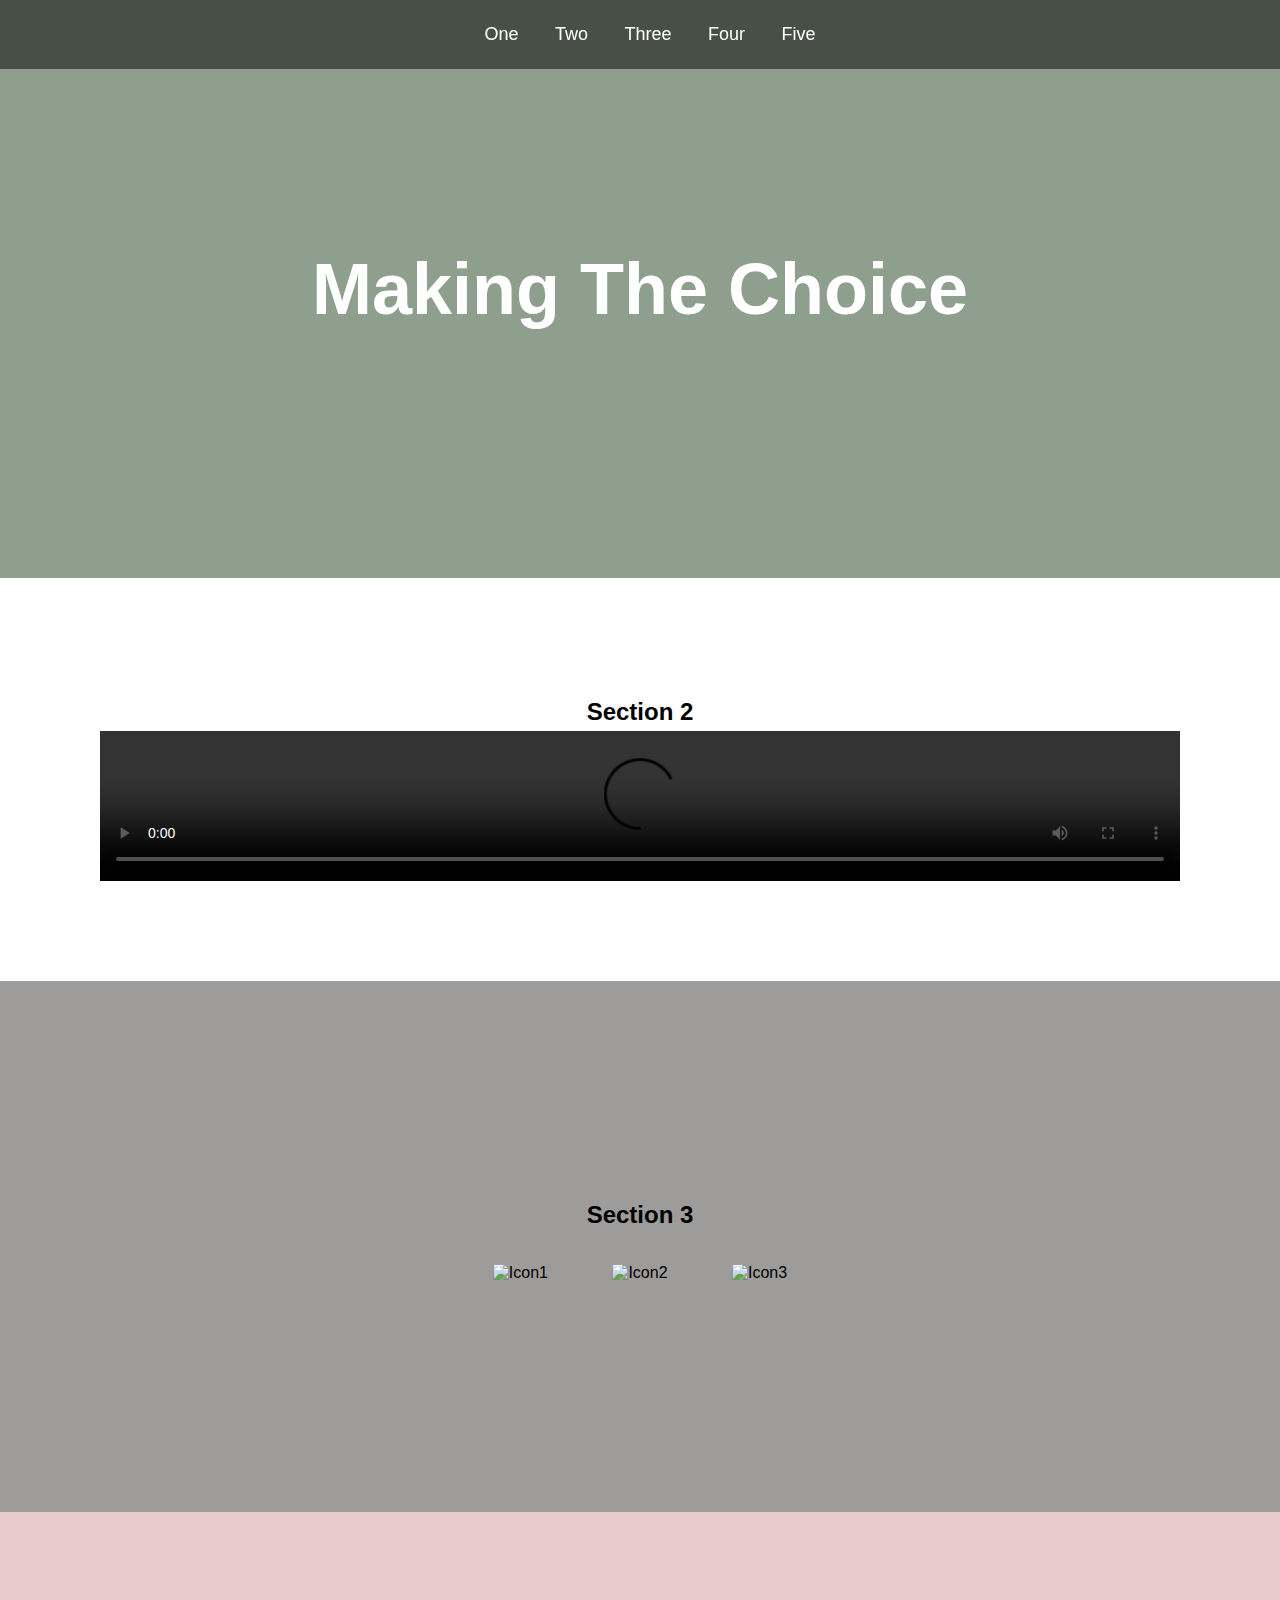
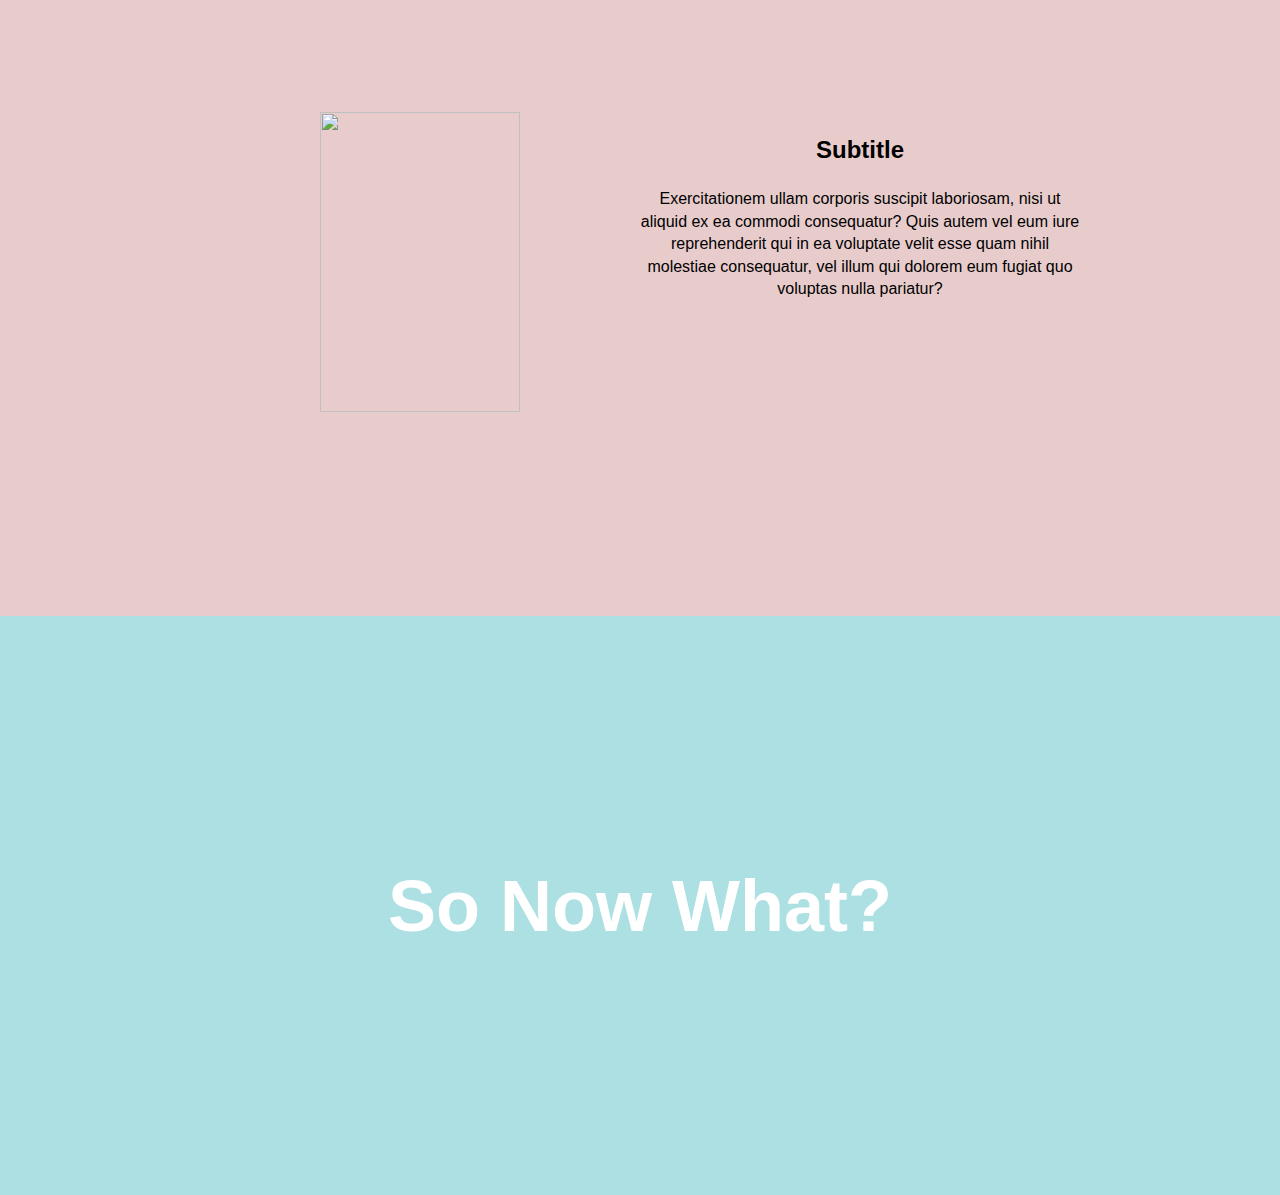
==== index.html @ 383702ad "Added files via upload" ====
<!DOCTYPE HTML>
<html lang="en">
<head>
	<meta charset="UTF-8">
	<title>Title</title>
		
	<link href="style.css" rel="stylesheet" type="text/css">	
	<script src="scripts/jquery-2.2.2.min.js" type="text/javascript"></script>	
	<script src="scripts/volume-script.js" type="text/javascript"></script>

</head>
<body>

 






	<nav>
		<ul>
			<li><a href="#section-1">One</a></li>
			<li><a href="#section-2">Two</a></li>
            <li class="dropdown">
    <a href="#section-3" class="dropbtn">Three</a>
    <div class="dropdown-content">
      <a href="#">Link 1</a>
      <a href="#">Link 2</a>
      <a href="#">Link 3</a>
    </div>
  </li>
            <li><a href="#section-4">Four </a></li>
            <li><a href="#section-5">Five</a></li>
		</ul>
	</nav>


  <section id="section-1">


		
       
        <h1> Making The Choice </h1>
		      
    
</section>
    
	<section id="section-2">
		<h2>Section 2</h2>
		
		<video controls> 
                    <source src="video/placeholder_video.mp4" type="video/mp4">
                    Your browser does not support the video tag.
                      </video>
	</section>

	<section id="section-3">
		<h2>Section 3</h2>
				
<img id="icons" src="icon1.jpg" alt="Icon1">
	
<img id="icons" src="icon2.jpg" alt="Icon2">
	
<img id="icons" src="icon3.jpg" alt="Icon3">
	</section>

<section id="section-4">
		
		
<img id="product" src="product.jpg">


<section id="prodtext">

<h3> Subtitle </h3>
		<p> Exercitationem ullam corporis suscipit laboriosam, nisi ut aliquid ex ea commodi consequatur? Quis autem vel eum iure reprehenderit qui in ea voluptate velit esse quam nihil molestiae consequatur, vel illum qui dolorem eum fugiat quo voluptas nulla pariatur?</p>
	</section>

    </section>

<section id="section-5">
		<h1>So Now What?</h1>
		
		
	</section>


</body>
</html>
---- style.css ----
body{
	background-color: #ffffff;
    font-family: Helvetica, Arial, sans-serif;
    margin: auto;
}

nav{
    background-color:rgba(0,0,0,0.5);
    width:100%;
    position: fixed;
    right:0;
    top:0;
    padding:10px;
    text-align: center;
}

nav ul{
    list-style-type: none;
    margin:0;
    
    
}

nav ul li{

display: inline;

}

nav ul li a:link, nav ul li a:visited{
    color:#FFFFFF;
}

a {
    display: inline;
    padding-left: 50px;
    padding-right: 50px;
    padding-top: 10px;
    padding-bottom: 10px;
    font-size: 18px;
}


li a:hover {
    background-color: #939393;
}


li a, .dropbtn {
    display: inline-block;
    color: white;
    text-align: center;
    padding: 14px 16px;
    text-decoration: none;
}

li a:hover, .dropdown:hover .dropbtn {
    background-color: #eeeeee;
}

li.dropdown {
    display: inline-block;
}

.dropdown-content {
    display: none;
    position: absolute;
    background-color: #f9f9f9;
    min-width: 160px;
    box-shadow: 0px 8px 16px 0px rgba(0,0,0,0.2);
}

.dropdown-content a {
    color: black;
    padding: 12px 16px;
    text-decoration: none;
    display: block;
    text-align: left;
}

.dropdown-content a:hover {background-color: #f1f1f1}

.dropdown:hover .dropdown-content {
    display: block;
}


h1{
    
    font-size: 72px;
    color: #ffffff;
}


h2{
    margin-bottom:5px;
}

h3{ font-size: 24px;
}


section{
    
}


#section-1{
padding: 200px;
    background-color:#8f9f8d;
text-align: center;


}

#section-2{
    
    background-color:#ffffff;
    text-align: center;
padding: 100px;

}


#section-3{
padding: 200px;
    background-color: #9d9c9b;
text-align: center;

}

#section-4{
padding: 200px;
    background-color: #e8cccc;
text-align: center;

}

#section-5{
padding: 200px;
    background-color: #ace0e2;
text-align: center;

}

#icons{ 
padding: 30px;
width:200px;
height:200px;
}

#product{
width: 200px;
height: 300px;
}

#prodtext{
width: 50%;
float: right;
}


video{
	
    display: block;
    margin: 0 auto;
width: 100%;
}

p{
    line-height:1.4em;
    width:100%;

}
a:link, a:visited{
    color:#0192D3;
    text-decoration: none;
}

a:hover{
    text-decoration: underline;
}
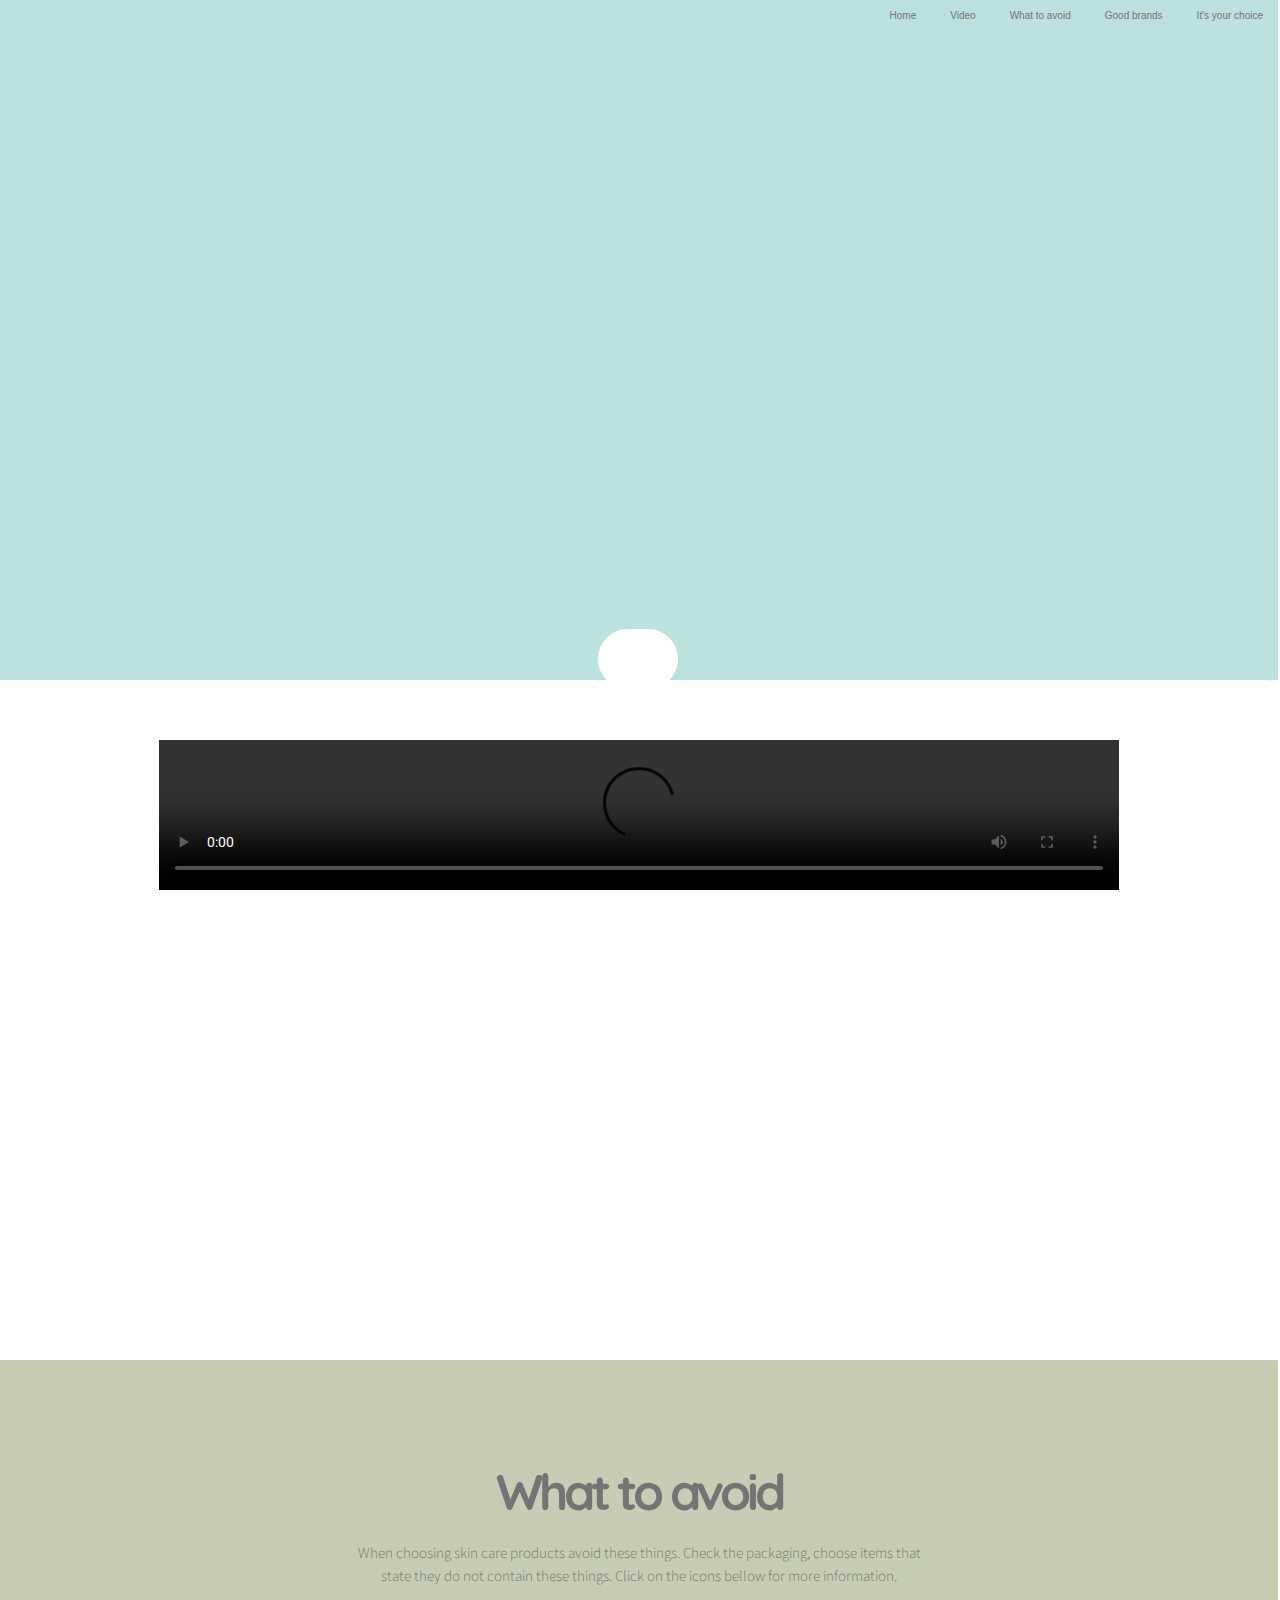
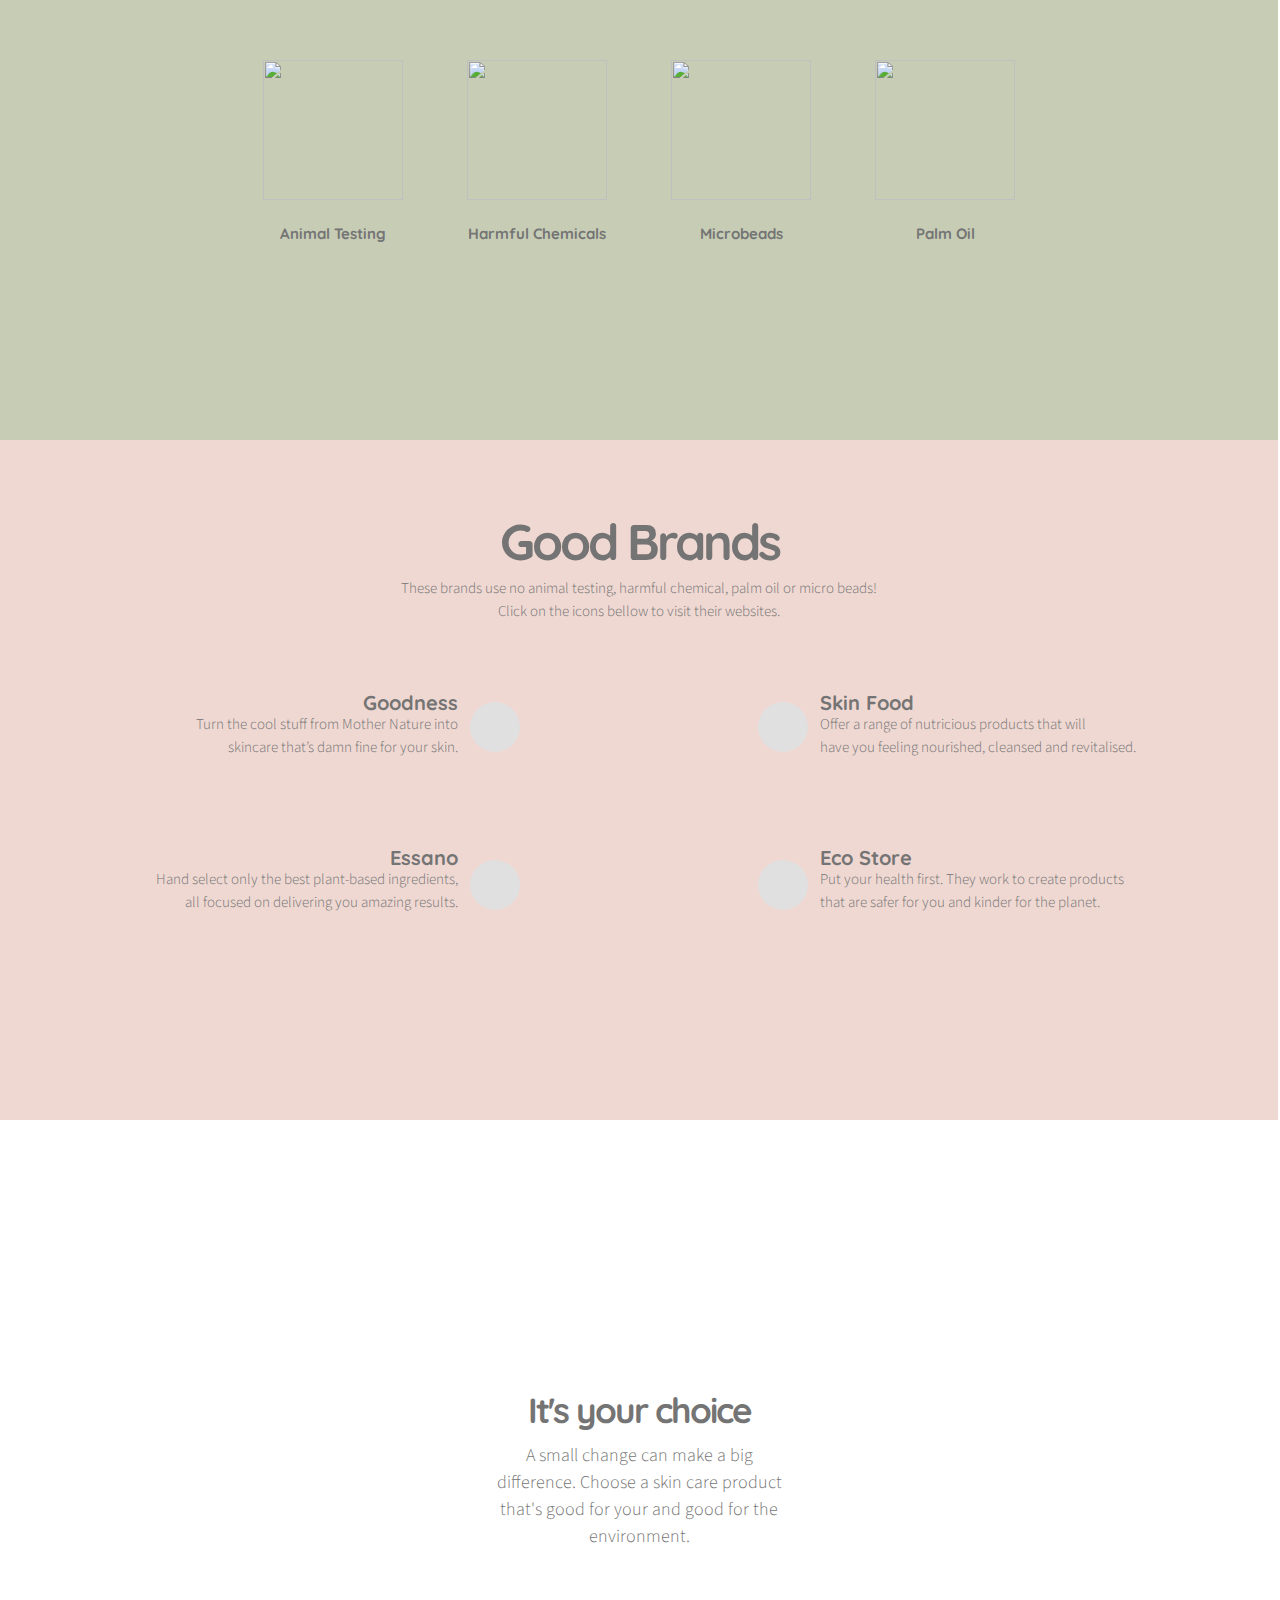
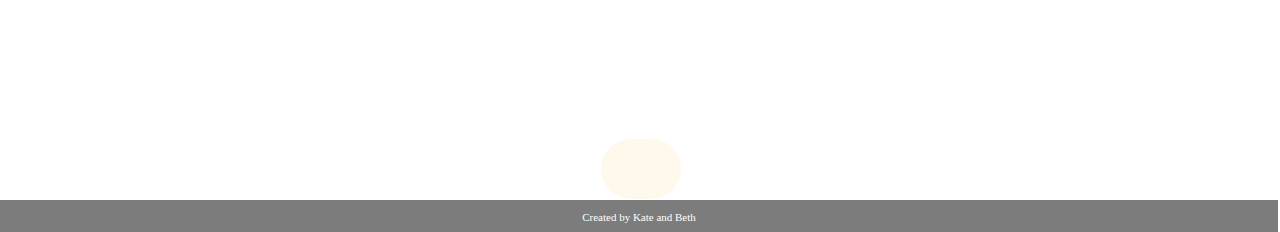
==== commit d737e852: "Rename Index.html to index.html" ====
--- a/index.html
+++ b/index.html
@@ -2,89 +2,149 @@
 <html lang="en">
 <head>
 	<meta charset="UTF-8">
-	<title>Title</title>
-		
-	<link href="style.css" rel="stylesheet" type="text/css">	
-	<script src="scripts/jquery-2.2.2.min.js" type="text/javascript"></script>	
-	<script src="scripts/volume-script.js" type="text/javascript"></script>
+	<title>How do you choose?</title>
+    <link rel="icon" href="Images/goodness.png" type="image/gif" sizes="16x16">
+	<script src="https://ajax.googleapis.com/ajax/libs/jquery/1.12.2/jquery.min.js"></script>
+<script>
+$(document).ready(function(){
+  // Add smooth scrolling to all links
+  $("a").on('click', function(event) {
 
+    // Make sure this.hash has a value before overriding default behavior
+    if (this.hash !== "") {
+      // Prevent default anchor click behavior
+      event.preventDefault();
+
+      // Store hash
+      var hash = this.hash;
+
+      // Using jQuery's animate() method to add smooth page scroll
+      // The optional number (800) specifies the number of milliseconds it takes to scroll to the specified area
+      $('html, body').animate({
+        scrollTop: $(hash).offset().top
+      }, 400, function(){
+   
+        // Add hash (#) to URL when done scrolling (default click behavior)
+        window.location.hash = hash;
+      });
+    } // End if
+  });
+});
+</script> 	
+	<link href="Style.css" rel="stylesheet" type="text/css">
+  <link href='https://fonts.googleapis.com/css?family=Source+Sans+Pro:400,300|Quicksand:400,700|Roboto:300' rel='stylesheet' type='text/css'>   
 </head>
-<body>
-
- 
-
-
-
-
-
-
-	<nav>
-		<ul>
-			<li><a href="#section-1">One</a></li>
-			<li><a href="#section-2">Two</a></li>
-            <li class="dropdown">
-    <a href="#section-3" class="dropbtn">Three</a>
-    <div class="dropdown-content">
-      <a href="#">Link 1</a>
-      <a href="#">Link 2</a>
-      <a href="#">Link 3</a>
-    </div>
-  </li>
-            <li><a href="#section-4">Four </a></li>
-            <li><a href="#section-5">Five</a></li>
-		</ul>
-	</nav>
-
-
-  <section id="section-1">
-
-
-		
-       
-        <h1> Making The Choice </h1>
-		      
-    
-</section>
-    
-	<section id="section-2">
-		<h2>Section 2</h2>
-		
-		<video controls> 
-                    <source src="video/placeholder_video.mp4" type="video/mp4">
-                    Your browser does not support the video tag.
-                      </video>
-	</section>
-
-	<section id="section-3">
-		<h2>Section 3</h2>
-				
-<img id="icons" src="icon1.jpg" alt="Icon1">
-	
-<img id="icons" src="icon2.jpg" alt="Icon2">
-	
-<img id="icons" src="icon3.jpg" alt="Icon3">
-	</section>
-
-<section id="section-4">
-		
-		
-<img id="product" src="product.jpg">
-
-
-<section id="prodtext">
-
-<h3> Subtitle </h3>
-		<p> Exercitationem ullam corporis suscipit laboriosam, nisi ut aliquid ex ea commodi consequatur? Quis autem vel eum iure reprehenderit qui in ea voluptate velit esse quam nihil molestiae consequatur, vel illum qui dolorem eum fugiat quo voluptas nulla pariatur?</p>
-	</section>
-
+<body id="mainbody">
+    <section id="blue2"> <div id="blue">
+        <ul>
+                <li><button class="dropbtn2"><a id="menu2" href="#header" title="link to top">Home</a></button></li>
+                 <li><button class="dropbtn2"><a id="menu2" href="#b" title="link to section b">Video</a></button></li>
+                <li class="dropdown2"><button class="dropbtn2"><a id="menu2" href="#c" title="link to section c">What to avoid</a>  </button>  
+                <div class="dropdown-content">
+                    <a id="menuitem2" href="Pages/Animal%20Testing.html">Animal Testing</a>
+                      <a id="menuitem2" href="Pages/Harmful%20Chemicals.html">Harmful Chemicals</a>
+                      <a id="menuitem2" href="Pages/Microbeads.html">Microbeads</a>
+                     <a id="menuitem2" href="Pages/Palm%20oil.html">Palm Oil</a>
+                    </div></li>
+                <li class="dropdown2"><button class="dropbtn2"><a id="menu2" href="#d" title="link to section d">Good brands</a></button>  
+                    <div class="dropdown-content">
+                     <a id="menuitem2" href="http://www.goodnessproducts.com/" target="_blank">Goodness</a>
+                        <a id="menuitem2" href="http://www.skinfood.co.nz/" target="_blank">Skin Food</a>
+                        <a id="menuitem2" href="http://essano.co.nz" target="_blank">Essano</a>
+                        <a id="menuitem2" href="http://www.ecostore.co.nz/" target="_blank">Eco Store</a>
+                        </div></li>
+                 <li><button  class="dropbtn2"><a id="menu2" href="#e" title="link to section e">It's your choice</a></button>
+                 </li>
+             </ul>        </div> </section>
+    <section id="header">
+    <header>   
+        <ul>
+                <li><button class="dropbtn"><a id="menu" href="#header" title="link to top">Home</a></button></li>
+                 <li><button class="dropbtn"><a id="menu" href="#b" title="link to section b">Video</a></button></li>
+                <li class="dropdown"><button class="dropbtn"><a id="menu" href="#c" title="link to section c">What to avoid</a>  </button>  
+                 <div class="dropdown-content">
+                    <a id="menuitem" href="Pages/Animal%20Testing.html">Animal Testing</a>
+                      <a id="menuitem" href="Pages/Harmful%20Chemicals.html">Harmful Chemicals</a>
+                      <a id="menuitem" href="Pages/Microbeads.html">Microbeads</a>
+                     <a id="menuitem" href="Pages/Palm%20oil.html">Palm Oil</a>
+                    </div>
+                </li>
+                <li class="dropdown"><button class="dropbtn"><a id="menu" href="#d" title="link to section d">Good Brands</a></button>  
+                 <div class="dropdown-content">
+                     <a id="menuitem" href="http://www.goodnessproducts.com/" target="_blank">Goodness</a>
+                        <a id="menuitem" href="http://www.skinfood.co.nz/" target="_blank">Skin Food</a>
+                        <a id="menuitem" href="http://essano.co.nz" target="_blank">Essano</a>
+                        <a id="menuitem" href="http://www.ecostore.co.nz/" target="_blank">Eco Store</a>
+                        </div>
+                        </li>
+                 <li><button  class="dropbtn"><a id="menu" href="#e" title="link to section e">It's your choice</a></button>
+                 
+                 </li>
+             </ul>        
+    </header>
+        </section>
+     <section id="a">
+     <button class="adownbutton"><a id="adown" href="#b"> </a></button>    
     </section>
-
-<section id="section-5">
-		<h1>So Now What?</h1>
-		
-		
-	</section>
-
-
+    <section id="b">
+        <video src="Video/Final%20Export.mp4" controls = "true"></video>
+   <button class="bdownbutton"><a id="bdown" href="#c"> </a></button>
+    </section>
+    <section id="c">
+        <div id="divc">
+        <h2 id="thingstoavoid2">What to avoid</h2>
+        <p id="cp"> When choosing skin care products avoid these things. Check the packaging, choose items that <br>state they do not contain these things. Click on the icons bellow for more information.</p>
+        <div id="icons">
+            <a id="aimage" href="Pages/Animal%20Testing.html"><image src="Icons/animal.png" height="370" id="imagean"></image></a>
+        <a id="aimage" href="Pages/Harmful%20Chemicals.html"><image src="Icons/harmful.png" height="370" id="imageh"></image></a>
+        <a id="aimage" href="Pages/Microbeads.html"><image src="Icons/micro.png" height="370" id="imagem"></image></a>
+        <a id="aimage" href="Pages/Palm%20oil.html"><image src="Icons/palm.png" height="370" id="imagep"></image></a>
+        <div id="badstuff">
+        <h2 id="animal">Animal Testing</h2>
+        <h2 id="harmful">Harmful Chemicals</h2>
+        <h2 id="micro">Microbeads</h2>
+        <h2 id="palm">Palm Oil</h2>
+        </div>
+            </div>
+            </div>
+        <button class="cdownbutton"><a id="cdown" href="#d"> </a></button>
+    </section>
+    <section id="d">
+        <div id="divd2"><div id="divd"> 
+            <h3>Good Brands</h3>
+            <p id="pd"> These brands use no animal testing, harmful chemical, palm oil or micro beads!<br>Click on the icons bellow to visit their websites.</p>
+        </div>
+        
+        <button class="goodness" id="brand1"><a id="brandlink" href="http://www.goodnessproducts.com/" target="_blank"></a></button>
+        <h2 class="h2d" id="h2good">Goodness</h2>
+        <p class="pd" id="pgood">Turn the cool stuff from Mother Nature into<br>skincare that’s damn fine for your skin.</p>
+        
+        <button class="skin" id="brand2"><a id="brandlink" href="http://www.skinfood.co.nz/" target="_blank"></a></button>
+        <h2 class="h2d" id="h2skin">Skin Food</h2>
+        <p class="pd" id="pskin">Offer a range of nutricious products that will<br>have you feeling nourished, cleansed and revitalised.</p>
+        
+        <button class="es" id="brand3"><a id="brandlink" href="http://essano.co.nz" target="_blank"></a></button>
+        <h2 class="h2d" id="h2org">Essano</h2>
+        <p class="pd" id="porg">Hand select only the best plant-based ingredients,<br>all focused on delivering you amazing results.</p>
+        
+        <button class="eco" id="brand4"><a id="brandlink" href="http://www.ecostore.co.nz/" target="_blank"></a></button>
+        <h2 class="h2d" id="h2eco">Eco Store</h2>
+        <p class="pd" id="peco"> Put your health first. They work to create products<br>that are safer for you and kinder for the planet.</p>
+        </div>
+        
+        <button class="ddownbutton"><a id="ddown" href="#e"> </a></button>
+    </section>
+    <section id="e">
+        <div id="dive">
+    <h4>It's your choice</h4>
+    <P id="pe">A small change can make a big difference. Choose a skin care product that's good for your and good for the environment.</P>
+            </div>
+         <button class="upbutton">
+             <a id="up" href="#header"> </a>
+         </button>
+    </section>
+    <footer>
+        <p id="footer">Created by Kate and Beth</p>
+    </footer>
 </body>
-</html>+</html>
--- a/Style.css
+++ b/Style.css
@@ -0,0 +1,1136 @@
+#mainbody{
+    Width: 1278px;
+    Height: 3400px;
+    overflow-x: hidden;
+	font-family: 'Quicksand', sans-serif;
+    background-color: white;
+    margin:0;
+    padding 0;
+    font-weight: normal;
+    z-index: 0;
+    color: #747474;
+}
+
+body{
+    Width: 1278px;
+    overflow-x: hidden;
+	font-family: 'Quicksand', sans-serif;
+    background-color: white;
+    margin:0;
+    padding 0;
+    font-weight: normal;
+    z-index: 0;
+    color: #747474;
+}
+
+p {
+    font-family: 'Source sans pro', sans-serif;
+    font-weight: 300;
+    font-size: 15px;
+    margin: 0 auto;
+    padding: 15px 0 0 0px;
+    line-height: 1.5;
+    
+}
+
+#back {
+    margin: 0;
+    color:#747474;
+}
+
+.adownbutton {
+    position:relative;
+    top: 597px;
+    right: 1px;
+    background-image: url(Images/down.png);
+    background-size: 60px;
+    background-repeat: no-repeat;
+    background-position: center;
+    padding: 0px;
+    border: none;
+    Width: 80px;
+    Height:60px;
+    margin: 0 auto 0 auto;
+    background-color: white;
+    border-radius: 50px;
+}
+
+.adownbutton:hover {
+    background-color: white;
+    background-image: url(Images/downhover.png);
+    background-size: 60px;
+    background-repeat: no-repeat;
+    padding: 0px;
+    Width: 80px;
+    Height: 60px;
+    margin: 0 auto 0 auto;
+}
+
+#adown {
+    Width: 80px;
+    Height: 60px;
+    position: relative;
+    right: 10px;
+    bottom: 10px;
+    
+}
+
+
+
+header{
+    position: fixed;
+    z-index: 1;
+    background-color: #7c7c7c;
+    margin: 0;
+    Width: 1278px;
+    Height 40px;
+    padding: 0;
+    text-align: right;
+}
+
+#blue2 {
+    padding: 0;
+    margin: 0;
+}
+
+#blue {
+    color: #747474;
+    float: right;
+    text-align: right;
+    position: relative;
+    background-color: #bce2dd;
+    padding: 0;
+    margin: 0;
+    Width: 100%;
+    Height: 32px;
+    z-index: 2;
+}
+
+#white {
+    color: #747474;
+    float: right;
+    text-align: right;
+    position: relative;
+    background-color: white;
+    padding: 0;
+    margin: 0;
+    Width: 100%;
+    Height: 32px;
+    z-index: 2;
+}
+#menu {
+    display: block;
+    color: #747474;
+    text-align: center;
+    padding: 10px 10px;
+    font-size: 10px;
+    margin: 0;
+    text-decoration: none;   
+}
+
+#menu:hover {
+    color: #747474;
+}
+
+ul {
+    list-style-type: none;
+    margin: 0;
+    padding  0 0 0 0;   
+}
+
+li{
+    display: inline-block;
+    margin: 0 0;
+}
+
+a {
+    display: block;
+    color: white;
+    text-align: center;
+    padding: 7px 10px;
+    font-size: 10px;
+    margin: 0;
+    text-decoration: none;   
+}
+
+a:hover {
+    color: #747474;
+}
+
+#menu {
+    display: block;
+    color: white;
+    text-align: center;
+    padding: 10px 10px;
+    font-size: 10px;
+    margin: 0;
+    text-decoration: none;   
+}
+
+#menu:hover {
+    color: #747474;
+}
+
+nav ul li a:link, nav ul li a:visited{
+                    color:#beb6ff;
+                    }
+
+#menu2 {
+    display: block;
+    color: #747474;
+    text-align: center;
+    padding: 10px 10px;
+    font-size: 10px;
+    margin: 0;
+    text-decoration: none;   
+}
+
+#menu2:hover {
+    color: #747474;
+}
+
+.dropbtn {
+    background-color: #7c7c7c;
+    color: white;
+    padding: 0px 5px;
+    font-size: 20px;
+    border: none;
+    cursor: pointer;
+}
+
+.dropdown {
+    position: relative;
+    display: inline-block;
+}
+
+.dropdown-content {
+    display: none;
+    position: absolute;
+    background-color: white;
+    width: 100%;
+    box-shadow: 0px 8px 16px 0px rgba(0,0,0,0.2);
+}
+
+.dropdown-content a {
+    color: #747474;
+    border-bottom: #bcb9b9;
+    padding: 12px 16px;
+    text-decoration: none;
+    display: block;
+}
+
+.dropdown-content a:hover{
+    background-color: #f1f1f1
+}
+
+.dropdown:hover .dropdown-content {
+    display: block;
+}
+
+.dropdown:hover .dropbtn {
+    background-color: #f1f1f1;
+}
+.dropbtn:hover {
+    background-color: #f1f1f1;
+    
+}
+
+.dropbtn2 {
+    background-color: #bce2dd;
+    color: #7c7c7c;
+    padding: 0px 5px;
+    font-size: 20px;
+    border: none;
+    cursor: pointer;
+}
+
+.dropbtn3 {
+    background-color: white;
+    color: #747474;
+    padding: 0px 5px;
+    font-size: 20px;
+    border: none;
+    cursor: pointer;
+}
+
+.dropbtn3a {
+    background-color: white;
+    color: #747474;
+    padding: 0px 5px;
+    font-size: 20px;
+    border: none;
+    cursor: pointer;
+}
+
+.dropdown2 {
+    color: #7c7c7c;
+    position: relative;
+    display: inline-block;
+}
+
+.dropdown-content2 {
+    display: none;
+    position: absolute;
+    background-color: white;
+    width: 100%;
+    box-shadow: 0px 8px 16px 0px rgba(0,0,0,0.2);
+}
+
+.dropdown-content2 a {
+    color: #747474;
+    border-bottom: #bcb9b9;
+    padding: 12px 16px;
+    text-decoration: none;
+    display: block;
+}
+
+.dropdown-content2 a:hover {background-color: #f1f1f1}
+
+.dropdown2:hover .dropdown-content {
+    display: block;
+}
+
+.dropdown2:hover .dropbtn2 {
+    background-color: #f1f1f1;
+}
+.dropbtn2:hover {
+    background-color: #f1f1f1;
+    
+}
+
+.dropbtn3:hover {
+    background-color: #f1f1f1;
+    box-shadow: 0px 8px 16px 0px rgba(0,0,0,0.2);
+    
+}
+
+.dropdown2:hover .dropbtn3 {
+    background-color: #f1f1f1;
+    box-shadow: 0px 8px 16px 0px rgba(0,0,0,0.2);
+}
+
+.dropbtn3a:hover {
+    background-color: #f1f1f1;
+   
+}
+
+
+#a{
+    background-color: #bce2dd;
+    margin: 0;
+    Width: 100%;
+    height: 680px;
+    padding: 0 0;
+    text-align: center;
+    background-image: url(Images/top3.jpg);
+    background-size: 1278px 680px ;
+   
+}
+
+h1{ padding: 280px 0;
+    margin: 0 auto 0 auto;
+    font-size: 50px;  
+}
+
+#b{
+    position: relative;
+    background-color: white;
+    margin: 0;
+    Width: 100%;
+    height: 680px;
+    padding: 0 0;
+    text-align: center;
+}
+
+video{
+    width: 960px;
+    margin: 0 auto 0 auto;
+    padding: 60px;
+}
+
+.bdownbutton {
+    position:absolute;
+    right: 591px;
+    bottom: 5px;
+    background-image: url(Images/down.png);
+    background-size: 60px;
+    background-repeat: no-repeat;
+    background-position: center;
+    padding: 0px;
+    border: none;
+    Width: 80px;
+    Height:60px;
+    margin: 0 auto 0 auto;
+    background-color: white;
+    border-radius: 50px;
+}
+
+.bdownbutton:hover {
+    background-color: white;
+    background-image: url(Images/downhover.png);
+    background-size: 60px;
+    background-repeat: no-repeat;
+    padding: 0px;
+    Width: 80px;
+    Height: 60px;
+    margin: 0 auto 0 auto;
+}
+
+#bdown {
+    Width: 80px;
+    Height: 60px;
+}
+
+#c{
+background-color: #c7cdb5;
+    margin: 0;
+    Width: 100%;
+    Height: 680px;
+    padding: 0 0;
+    text-align: center;
+}
+
+.cdownbutton {
+    position:relative;
+    bottom: 22px;
+    left: 5px;
+    background-image: url(Images/down.png);
+    background-size: 60px;
+    background-repeat: no-repeat;
+    background-position: center;
+    padding: 0px;
+    border: none;
+    Width: 80px;
+    Height:60px;
+    margin: 0 auto 0 auto;
+    background-color: #c7cdb5;
+    border-radius: 50px;
+}
+
+.cdownbutton:hover {
+    background-color: #c7cdb5;
+    background-image: url(Images/downhover.png);
+    background-size: 60px;
+    background-repeat: no-repeat;
+    padding: 0px;
+    Width: 80px;
+    Height: 60px;
+    margin: 0 auto 0 auto;
+}
+
+#cdown {
+    Width: 80px;
+    Height: 60px;
+}
+
+#divc {
+    margin: 0 auto;
+    padding: 100px 0 150px 0;
+}
+#icons {
+    width: 840px;
+    margin: 60px auto 0 auto;
+    padding: 0px 0;
+}
+
+#thingstoavoid2 {
+    padding:0;
+    margin: 0 auto 20px auto;
+    font-size: 50px;
+    font-weight: 800;
+    letter-spacing: -4px;
+    
+}
+
+#cp {
+    font-size: 15px;
+    margin: 0;
+    padding: 0 0 5px 0;
+    
+}
+
+#aimage {
+    display: inline-block;
+    padding: 0;
+    margin:0;
+}
+
+#imagean {
+    width: 140px;
+    height: 140px;
+    padding: 7px 30px 0 30px; 
+}
+
+#imageh {
+    width: 140px;
+    height: 140px;
+    padding: 7px 30px 0 30px; 
+}
+
+#imagem{
+    width: 140px;
+    height: 140px;
+    padding: 7px 30px 0 30px; 
+}
+
+#imagep {
+    width: 140px;
+    height: 140px;
+    padding: 7px 30px 0 30px; 
+}
+
+h2 {
+    font-family: 'Quicksand', sans-serif;
+    font-size: 15px;
+    padding: 50px 30px;
+    display:inline-block;
+    text-align: center;
+    margin: 0;
+}
+
+#badstuff{
+    width: 840px;
+    margin: 0 auto;
+}
+
+#animal {
+    position: relative;
+    width: 200px;
+    padding: 20px 0 0 0;
+    margin 0;
+}
+
+#harmful {
+    position: relative;
+    width: 200px;
+    padding: 20px 0 0 0;
+    margin 0;
+}
+
+#micro {
+    position: relative;
+    width: 200px;
+    padding: 20px 0 0 0;
+    margin 0;
+}
+
+#palm {
+    position: relative;
+    width: 200px;
+    padding: 20px 0 0 0;
+}
+
+#d{
+    overflow: visible;
+    background-color: #efd8d2;
+    margin: 0 auto;
+    Width: 100%;
+    Height: 680px;
+    padding: 0 0;
+    text-align: center;
+    background-image: url(Images/d.png);
+    background-size: 1278px 680px;
+    position: relative;
+    
+}
+.ddownbutton {
+    position:relative;
+    top: 422px;
+    left: 0px;
+    background-image: url(Images/down.png);
+    background-size: 60px;
+    background-repeat: no-repeat;
+    background-position: center;
+    padding: 0px;
+    border: none;
+    Width: 80px;
+    Height:60px;
+    margin: 0 auto 0 auto;
+    background-color: #efd8d2;
+    border-radius: 50px;
+}
+
+.ddownbutton:hover {
+    background-color: #efd8d2;
+    background-image: url(Images/downhover.png);
+    background-size: 60px;
+    background-repeat: no-repeat;
+    padding: 0px;
+    Width: 80px;
+    Height: 60px;
+    margin: 0 auto 0 auto;
+}
+
+#ddown {
+    Width: 80px;
+    Height: 60px;
+
+}
+
+/*#click {
+    margin: 0;
+    color:black;
+}
+
+.click {
+    background-color: #efd8d2;
+    color: white;
+    padding: 0px;
+    font-size: 20px;
+    font-weight: 400;
+    border: solid;
+    border-color:black;
+    border-width: 1px;
+    cursor: pointer;
+    Width: 80px;
+    margin: 0 auto;
+    
+}
+
+.click:hover {
+    background-color: #f1f1f1;
+    margin: 0 auto;
+}
+
+.click2 {
+    background-color: #b9c39b;
+    color: white;
+    padding: 0px;
+    font-size: 20px;
+    font-weight: 400;
+    border: solid;
+    border-color:black;
+    border-width: 1px;
+    cursor: pointer;
+    Width: 80px;
+    margin: 0 auto;
+    
+}
+
+.click2:hover {
+    background-color: #f1f1f1;
+    margin: 0 auto;
+} */
+
+.goodness {
+    position: absolute;
+    background-color: #e0e0e0;
+    background-image: url(Images/goodness.png);
+    background-size: 50px;
+    color: white;
+    padding: 0px;
+    font-size: 20px;
+    font-weight: 400;
+    border: none;
+    cursor: pointer;
+    Width: 50px;
+    Height:50px;
+    margin: 0;
+    border-radius: 50px;
+    z-index: 0;      
+}
+
+.goodness:hover {
+    background-color: #bcb9b9;
+    background-image: url(Images/goodnesshover.png);
+    margin: 0;
+    
+}
+
+.skin {
+    position: absolute;
+    background-color: #e0e0e0;
+    background-image: url(Images/skin.png);
+    background-size: 50px;
+    color: white;
+    padding: 0px;
+    font-size: 20px;
+    font-weight: 400;
+    border: none;
+    border-color:black;
+    border-width: 2px;
+    cursor: pointer;
+    Width: 50px;
+    Height:50px;
+    margin: 0;
+    border-radius: 50px;
+    z-index: 0;      
+}
+
+.skin:hover {
+    background-color: #bcb9b9;
+    background-image: url(Images/skinhover.png);
+    margin: 0;
+    
+}
+
+.eco {
+    position: absolute;
+    background-color: #e0e0e0;
+    background-image: url(Images/eco.png);
+    background-size: 50px;
+    color: white;
+    padding: 0px;
+    font-size: 20px;
+    font-weight: 400;
+    border: none;
+    border-color:black;
+    border-width: 2px;
+    cursor: pointer;
+    Width: 50px;
+    Height:50px;
+    margin: 0;
+    border-radius: 50px;
+    z-index: 0;      
+}
+
+.eco:hover {
+    background-color: #bcb9b9;
+    background-image: url(Images/ecohover.png);
+    margin: 0;
+    
+}
+
+.es {
+    position: absolute;
+    background-color: #e0e0e0;
+    background-image: url(Images/e.png);
+    background-size: 50px;
+    color: white;
+    padding: 0px;
+    font-size: 20px;
+    font-weight: 400;
+    border: none;
+    border-color:black;
+    border-width: 2px;
+    cursor: pointer;
+    Width: 50px;
+    Height:50px;
+    margin: 0;
+    border-radius: 50px;
+    z-index: 0;      
+}
+
+.es:hover {
+    background-color: #bcb9b9;
+    background-image: url(Images/ehover.png);
+    margin: 0;
+    
+}
+
+#brandlink {
+    Width: 55px;
+    Height:55px;
+}
+
+#brand1 { position: absolute;
+    top: 262px;
+    left: 470px;
+    text-align: right;
+    Width: 50px;
+    Height:50px;
+  
+    
+}
+
+#h2good {
+    text-align: right;
+    top: 250px;
+    right: 820px;
+    position: absolute;
+    font-size: 20px;
+    
+}
+
+#pgood {
+    text-align: right;
+    position: absolute;
+    top: 274px;
+    right: 820px;
+    font-size: 15px;
+}
+
+#brand2 {
+    top: 262px;
+    right: 470px;
+    
+}
+
+#h2skin {
+    text-align: left;
+    top: 250px;
+    left: 820px;
+    position: absolute;
+    font-size: 20px;
+    
+    
+}
+
+#pskin {
+    text-align: left;
+    position: absolute;
+    top: 274px;
+    left: 820px;
+    font-size: 15px;
+    font-family: 'Source sans pro', sans-serif;
+}
+
+
+#brand3 {
+    top: 420px;
+    left: 470px;
+    Width: 50px;
+    Height:50px;
+}
+
+#h2org {
+    text-align: right;
+    top: 405px;
+    right: 820px;
+    position: absolute;
+    font-size: 20px;
+    
+}
+
+#porg {
+    text-align: right;
+    position: absolute;
+    top: 429px;
+    right: 820px;
+    font-size: 15px;
+    font-family: 'Source sans pro', sans-serif;
+
+}
+
+
+#brand4 {
+    top: 420px;
+    right: 470px;
+    Width: 50px;
+    Height:50px;
+    
+}
+
+#h2eco {
+    text-align: left;
+    top: 405px;
+    left: 820px;
+    position: absolute;
+    font-size: 20px;
+    
+}
+
+#peco {
+    text-align: left;
+    position: absolute;
+    top: 429px;
+    left: 820px;
+    font-size: 15px;
+    font-family: 'Source sans pro', sans-serif;
+}
+
+.h2d{
+    margin: 0;
+    padding: 0;
+}
+
+.pd {
+    margin: 0;
+    padding: 0;
+    font-family: 'Source sans pro', sans-serif;
+    
+}
+
+#divd {
+    text-align: center;
+    padding: 70px 0 0 0;
+    margin: 0 auto;
+    position: relative;
+    bottom: 20px;
+}
+
+#divd2 {
+    
+}
+
+#pd {
+    position: relative;
+    top: 10px;
+    font-family: 'Source sans pro', sans-serif;
+}
+
+h3 {
+    font-family: 'Quicksand', sans-serif;
+    letter-spacing: -3px;
+    font-weight: bold;
+    font-size: 50px;
+    padding: 0px 0 0 0;
+    margin: 0;
+    position: relative;
+    top: 20px;
+}
+
+h4 {
+    font-family: 'Quicksand', sans-serif;
+    letter-spacing: -2px;
+    font-weight: bold;
+    font-size: 35px;
+    position: relative;
+    top: 20px;
+    margin: 0;
+    padding: 0 0 0px 0;
+}
+
+#e{
+    background-color: white;
+    margin: 0 auto;
+    Width: 100%;
+    Height: 680px;
+    padding: 0 0;
+    text-align: center;
+    background-image: url(Images/bottom.jpg);
+    background-size: 1278px 680px;
+    overflow: hidden;
+}
+
+#dive {
+    padding: 248px 0 246px 0;
+    position: relative;
+    margin: 0 auto;
+
+}
+
+#pe {
+    font-family: 'Source sans pro', sans-serif;
+    font-size: 18px;
+    margin: 0 auto;
+    padding: 30px;
+    width: 300px;
+}
+
+#up {
+    Width: 80px;
+    Height:60px;
+    position:relative;
+    bottom:10px;
+    right: 9px;
+    
+}
+
+.upbutton {
+    position:relative;
+    bottom: 87px;
+    left: 2px;
+    background-image: url(Images/totop.png);
+    background-size: 60px;
+    background-repeat: no-repeat;
+    background-position: center;
+    padding: 0px;
+    border: none;
+    Width: 80px;
+    Height:60px;
+    margin: 0 auto 0 auto;
+    background-color: #fff8ed;
+    border-radius: 50px;
+}
+
+.upbutton:hover {
+    background-color: #fff8ed;
+    background-image: url(Images/totophover.png);
+    background-size: 60px;
+    background-repeat: no-repeat;
+    padding: 0px;
+    Width: 80px;
+    Height: 60px;
+    margin: 0 auto 0 auto;
+}
+
+footer{ 
+    background-color: #7c7c7c;
+    text-align: center;
+    margin: 0;
+    padding: 0;
+    Width: 100%;
+    height: 32px;
+    overflow: hidden;
+}
+
+#footer {
+    font-size: 13px;
+    font-size: 11px;
+    font-family: 'BlinkMacSystemFont';
+    color: white;
+    padding: 9px;
+    margin: 0;
+}
+
+#animalpage {
+    background-color: white;
+        text-align: center;
+    Width: 100%;
+    Height: 1250px;
+    padding: 0;
+    background-image: url(Images/dove.jpg);
+    background-size:1278px 600px;
+    background-repeat: no-repeat;
+}
+
+#harmfulpage {
+    background-color: white;
+        text-align: center;
+    Width: 100%;
+    Height: 1250px;
+    padding: 0;
+    background-image: url(Images/animal.jpg);
+    background-size:1278px 600px;
+    background-repeat: no-repeat;
+}
+
+#micropage {
+    background-color: white;
+        text-align: center;
+    Width: 100%;
+    Height: 1300px;
+    padding: 0;
+    background-image: url(Images/micro.jpg);
+    background-size:1278px 600px;
+    background-repeat: no-repeat;
+}
+
+#palmpage {
+    background-color: white;
+        text-align: center;
+    Width: 100%;
+    Height: 1200px;
+    padding: 0;
+    background-image: url(Images/monkey.jpg);
+    background-size:1278px 600px;
+    background-repeat: no-repeat;
+}
+
+
+#subpageh1 {
+    font-size: 40px;
+    font-weight: bold;
+    padding: 100px 0;
+    margin: 0 auto 0 auto;
+    position: relative;
+    top: 500px;
+}
+
+#subh2 {
+    font-size: 30px;
+    font-weight: bold;
+    padding: 0px 0;
+    margin: 0 auto 0 auto;
+    position: relative;
+    top: 480px;
+}
+
+#subp2 {
+    font-size: 15px;
+    font-weight: normal;
+    padding: 0px 0;
+    margin: 0 auto 0 auto;
+    position: relative;
+    top: 490px;
+    Width: 800px;
+}
+
+#subp {
+    font-size: 15px;
+    font-weight: normal;
+    padding: 0px 0 0 0;
+    margin: 0 auto 0 auto;
+    position: relative;
+    top: 420px;
+    Width: 800px;
+}
+
+#more {
+    display: inline-block;
+    width: 800px;
+    position: relative;
+    top: 490px;
+}
+
+#moreim {
+    width: 140px;
+    height: 140px;
+    padding: 7px 0px 0 0px; 
+    display: inline-block;
+}
+
+#moreimm {
+    width: 110px;
+    height: 110px;
+    padding: 17px 10px 10 10px; 
+    display: inline-block;
+    position: relative;
+    bottom: 20px;
+}
+
+#moreicons {
+    display: inline-block;
+    margin: 0;
+    padding: 0;
+}
+
+#iconpage {
+    position: relative;
+    top:555px;
+}
+
+#sublink {
+    color: #747474;
+    display: inline;
+    padding: 0 5px;
+    font-size: 15px;
+    font-weight: bold;
+    margin: 0 auto;
+    text-align: center;
+    text-decoration: none;
+    position: relative;
+    top: 0px;
+    left: 0;
+    Right: 0;
+}
+
+#sublink:hover {
+    color:black;
+    display: inline;
+    
+}
+
+#back {
+    margin: 0;
+    color: white;
+    Height: 50px;
+    Width: 50px;
+}
+
+.backbutton {
+    position:fixed;
+    background-color: white;
+    background-image: url(Images/back%20copy.jpg);
+    background-size: 50px;
+    color: white;
+    padding: 0px;
+    font-size: 20px;
+    font-weight: 400;
+    border: none;
+    border-color:black;
+    border-width: 2px;
+    cursor: pointer;
+    Width: 50px;
+    Height:50px;
+    margin: 70px 0 0 30px;
+    border-radius: 50px;
+    z-index: 1;      
+}
+
+.backbutton:hover {
+    background-color: white;
+    background-image: url(Images/back%20hover%20copy.jpg);
+    margin: 70px 0 0 30px;
+}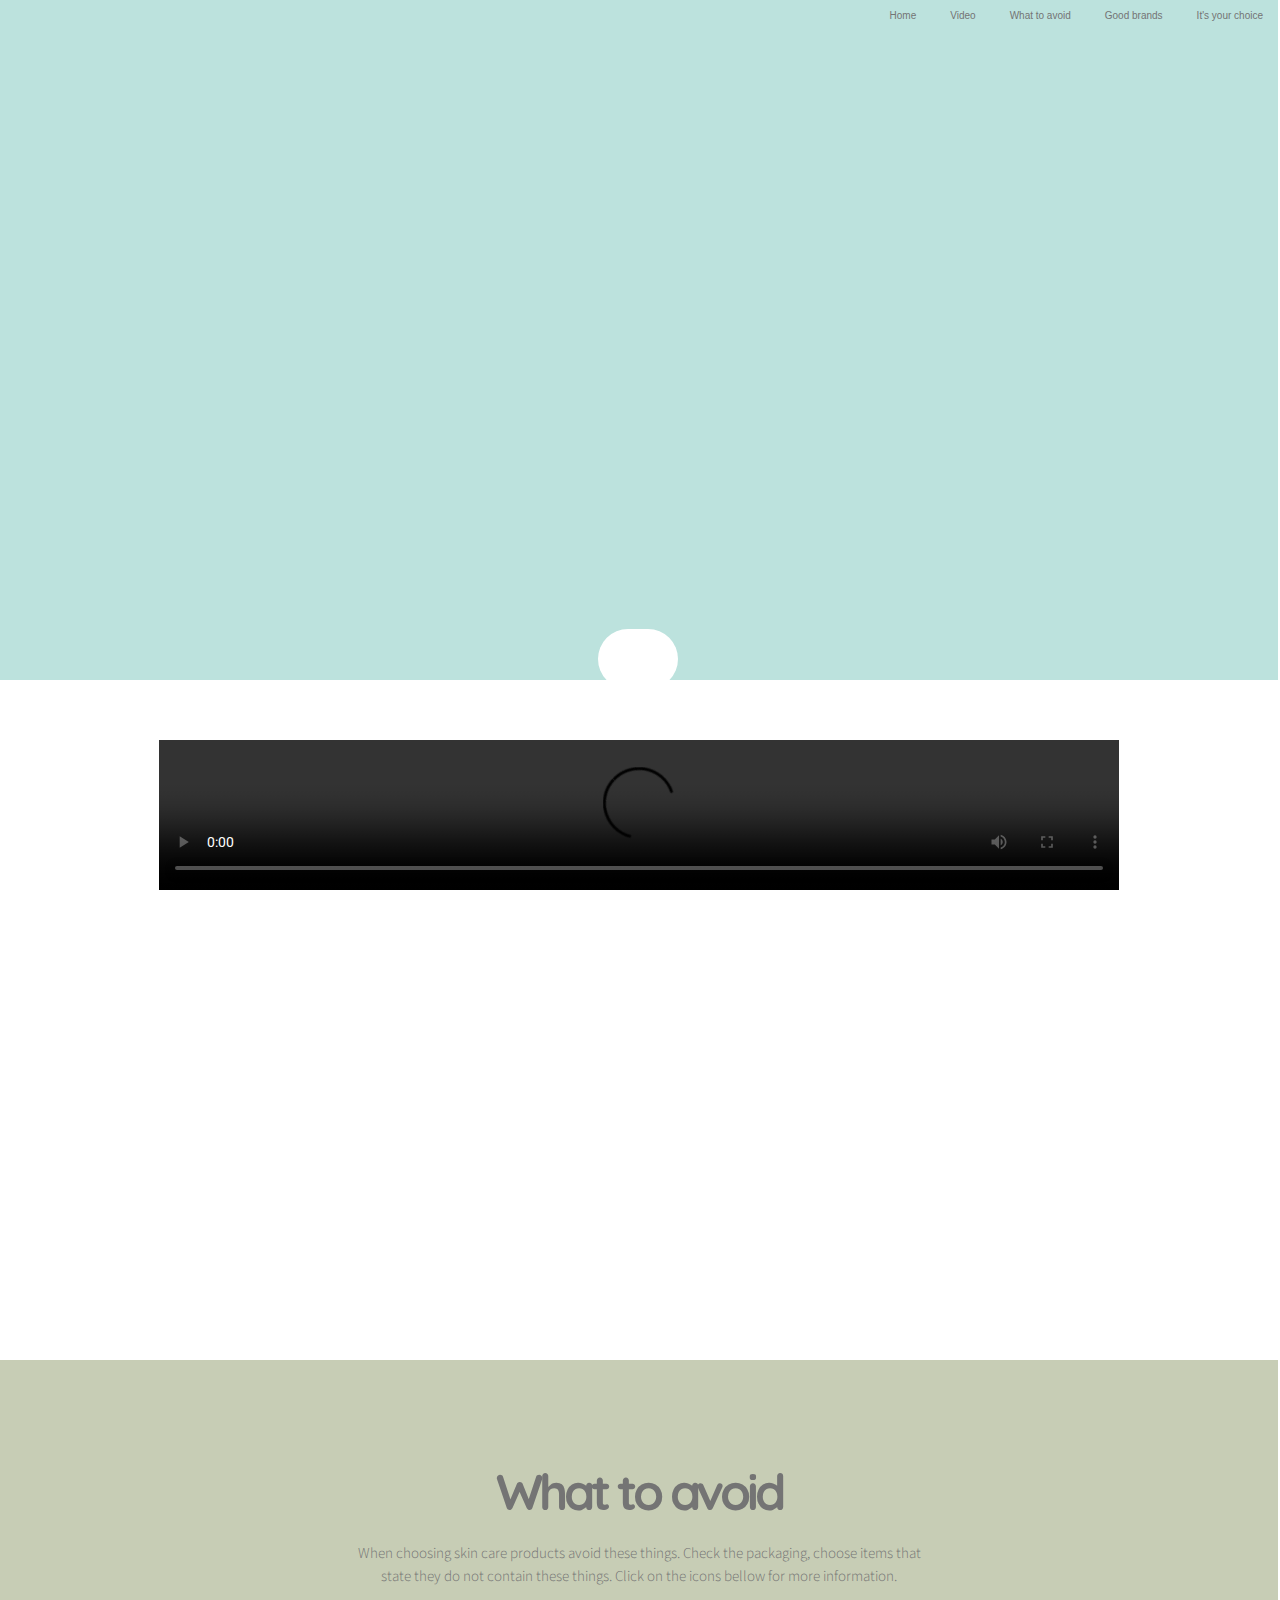
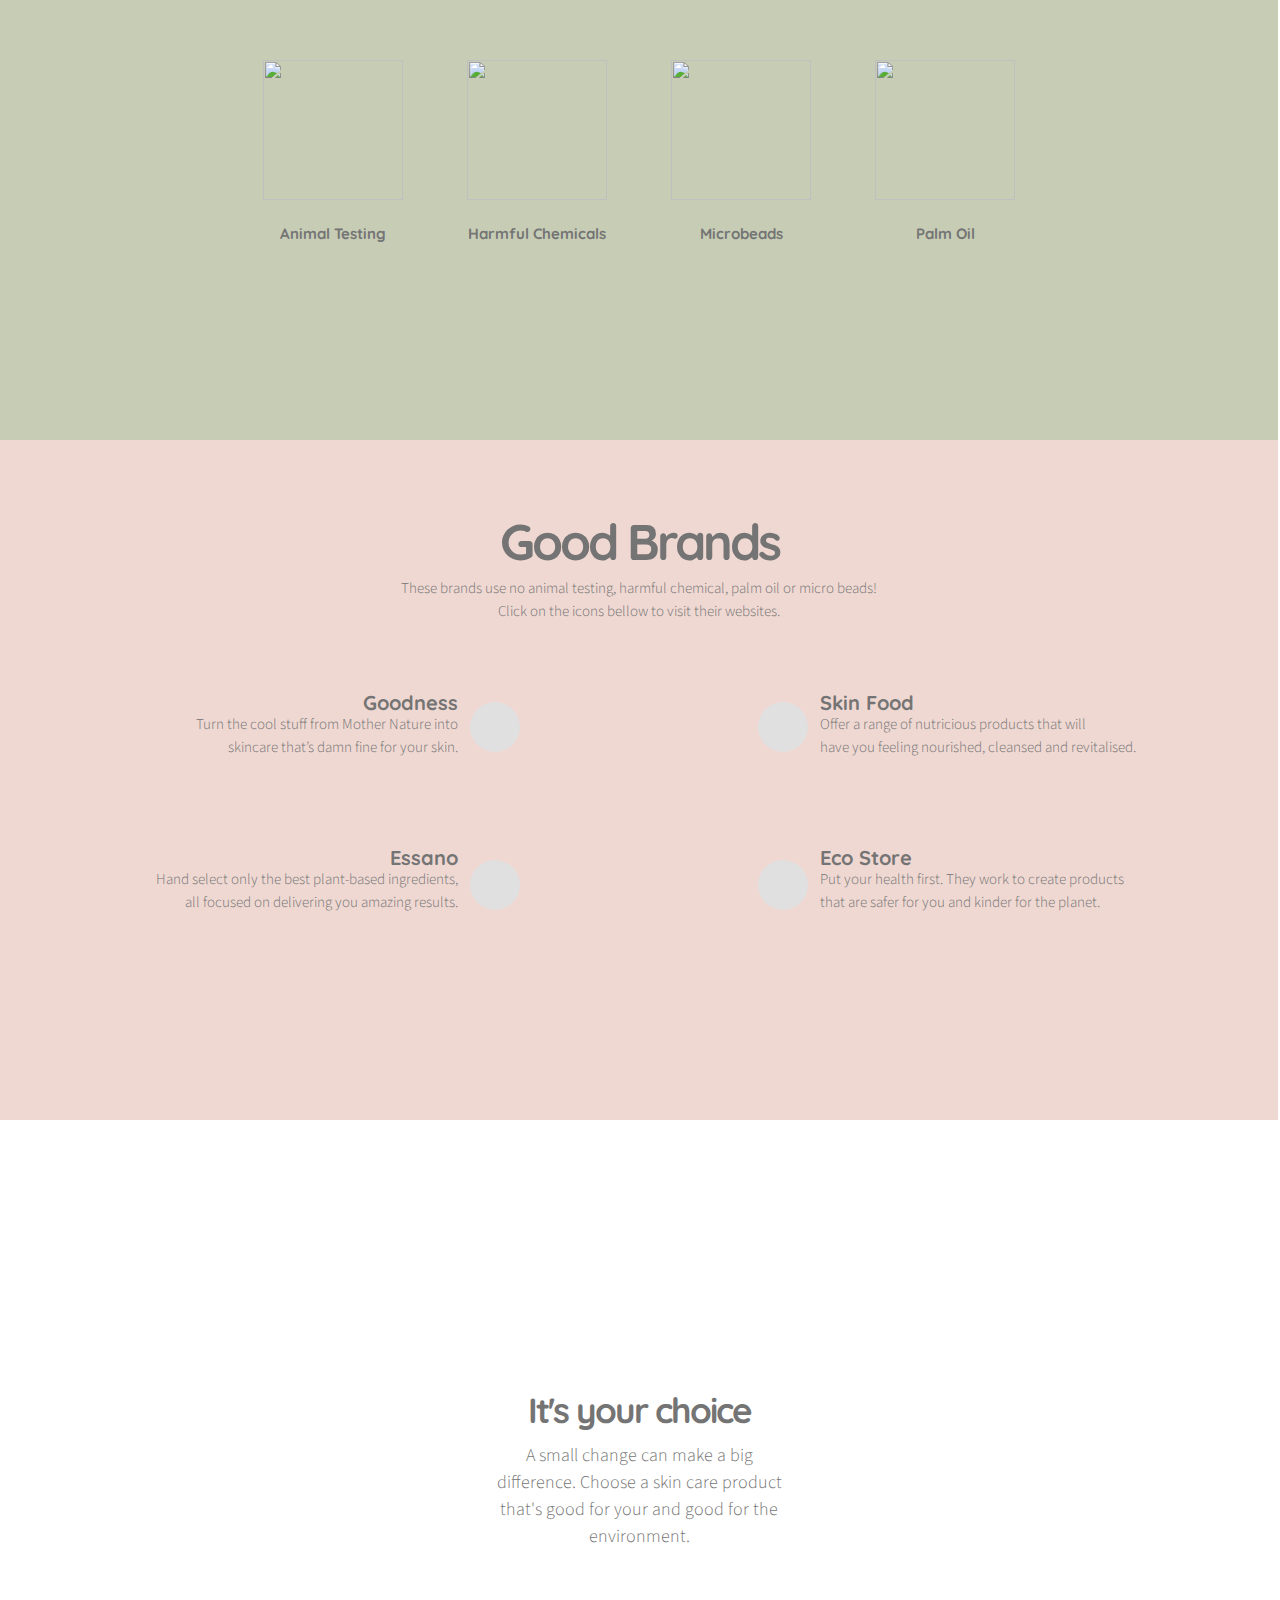
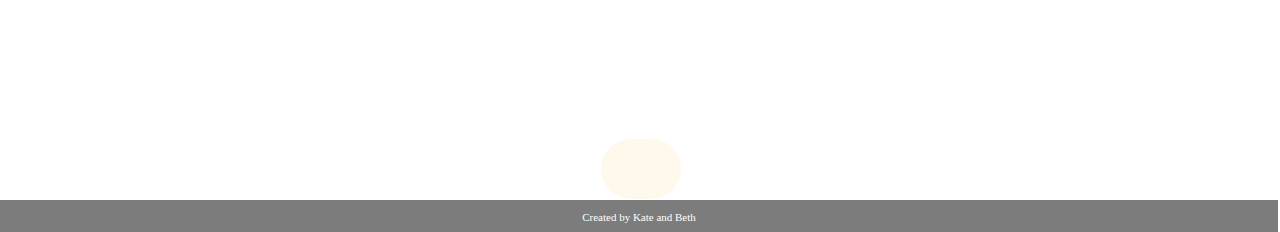
==== commit e42acc08: "Update index.html" ====
--- a/index.html
+++ b/index.html
@@ -87,7 +87,8 @@
      <button class="adownbutton"><a id="adown" href="#b"> </a></button>    
     </section>
     <section id="b">
-        <video src="Video/Final%20Export.mp4" controls = "true"></video>
+       
+   <video src="Video/Final%20Export.mp4" controls = "true"></video>
    <button class="bdownbutton"><a id="bdown" href="#c"> </a></button>
     </section>
     <section id="c">
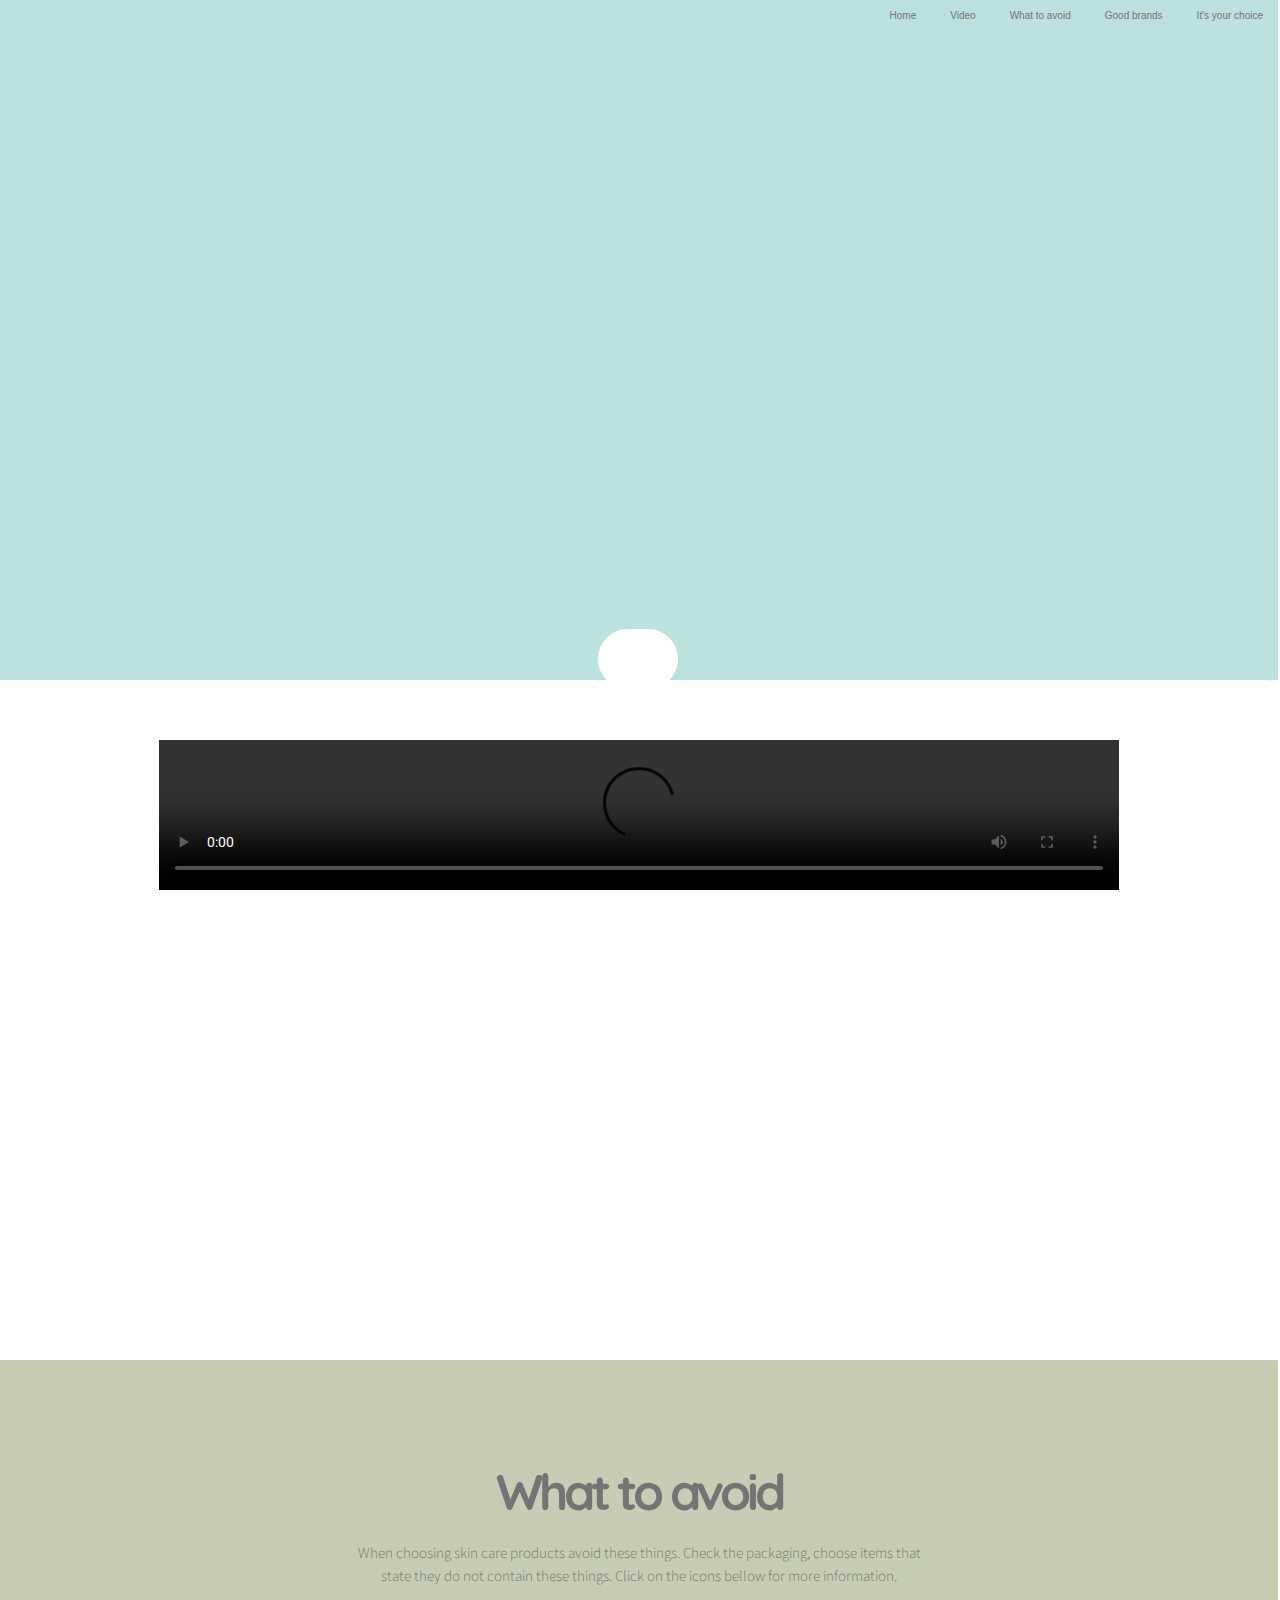
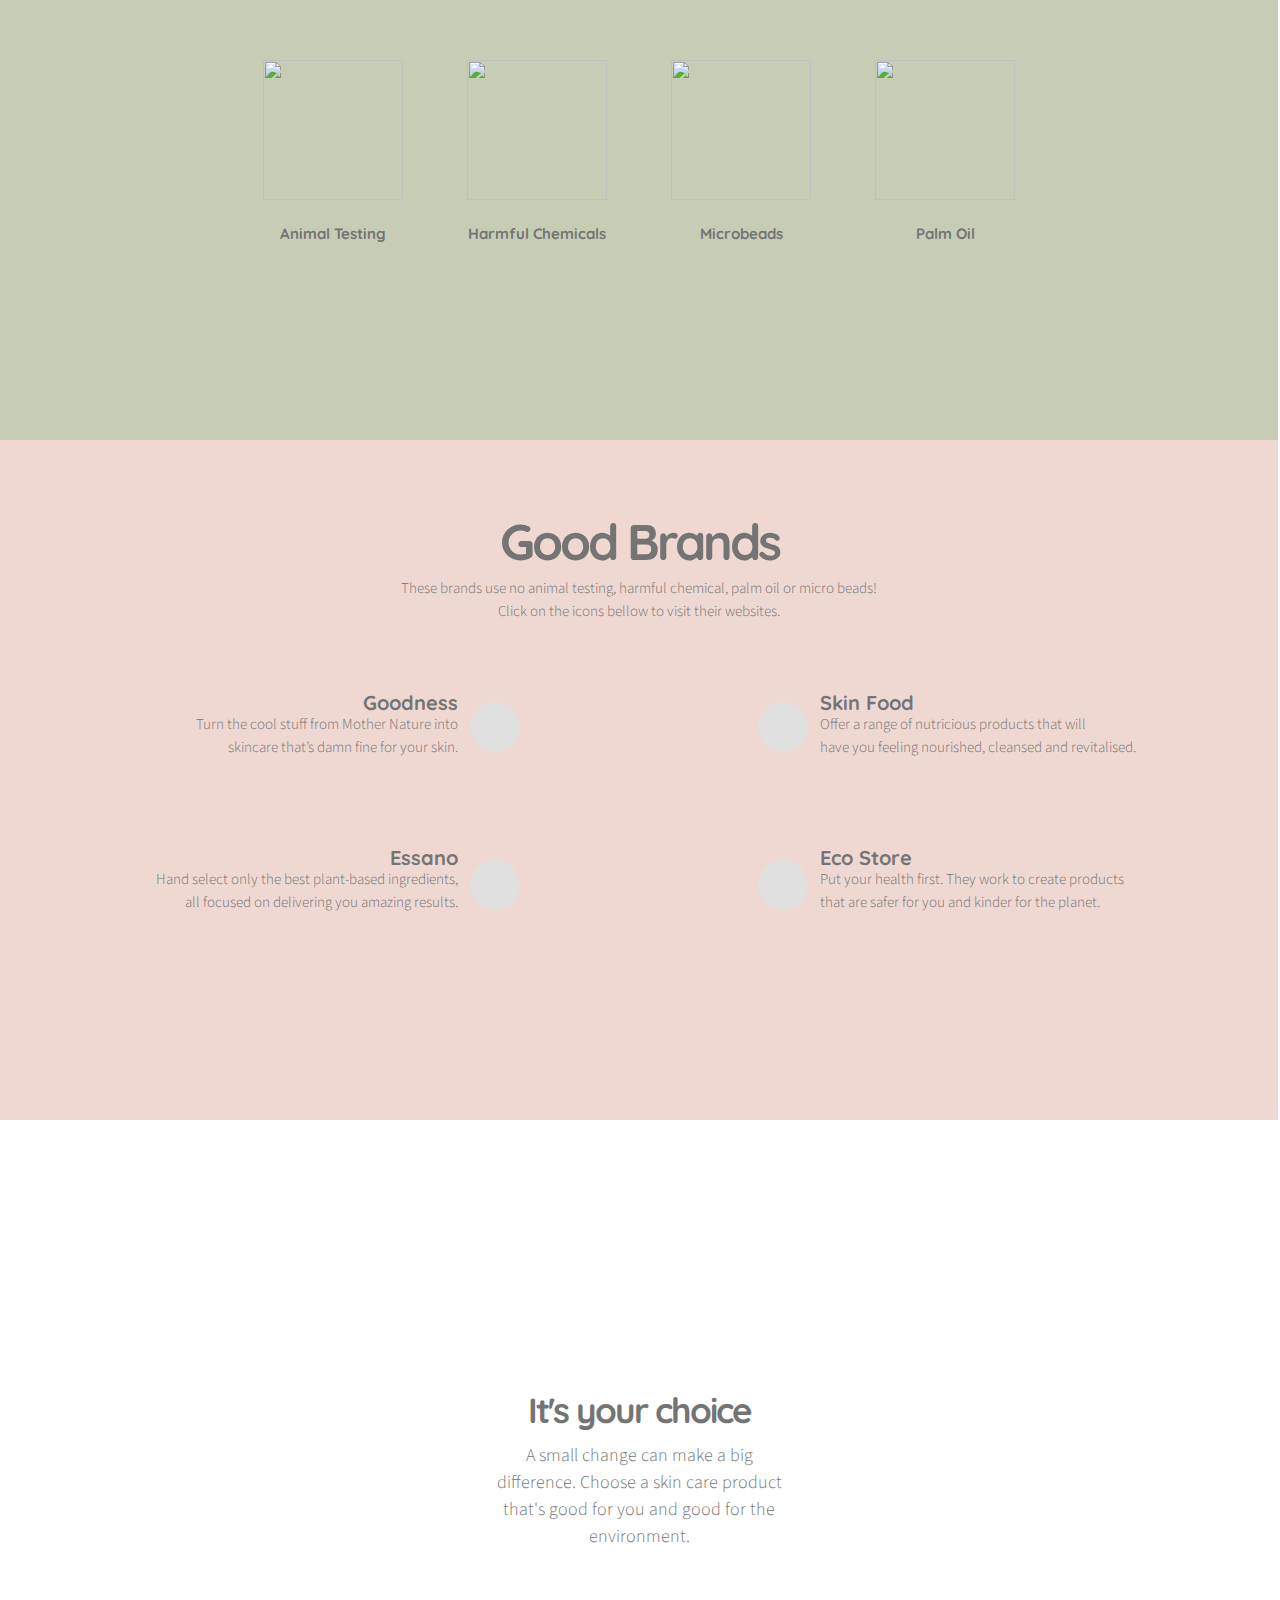
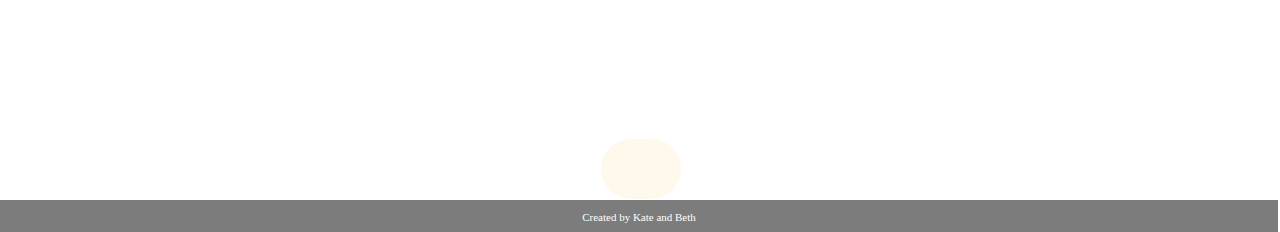
==== commit 5473031b: "Update index.html" ====
--- a/index.html
+++ b/index.html
@@ -138,7 +138,7 @@
     <section id="e">
         <div id="dive">
     <h4>It's your choice</h4>
-    <P id="pe">A small change can make a big difference. Choose a skin care product that's good for your and good for the environment.</P>
+    <P id="pe">A small change can make a big difference. Choose a skin care product that's good for you and good for the environment.</P>
             </div>
          <button class="upbutton">
              <a id="up" href="#header"> </a>
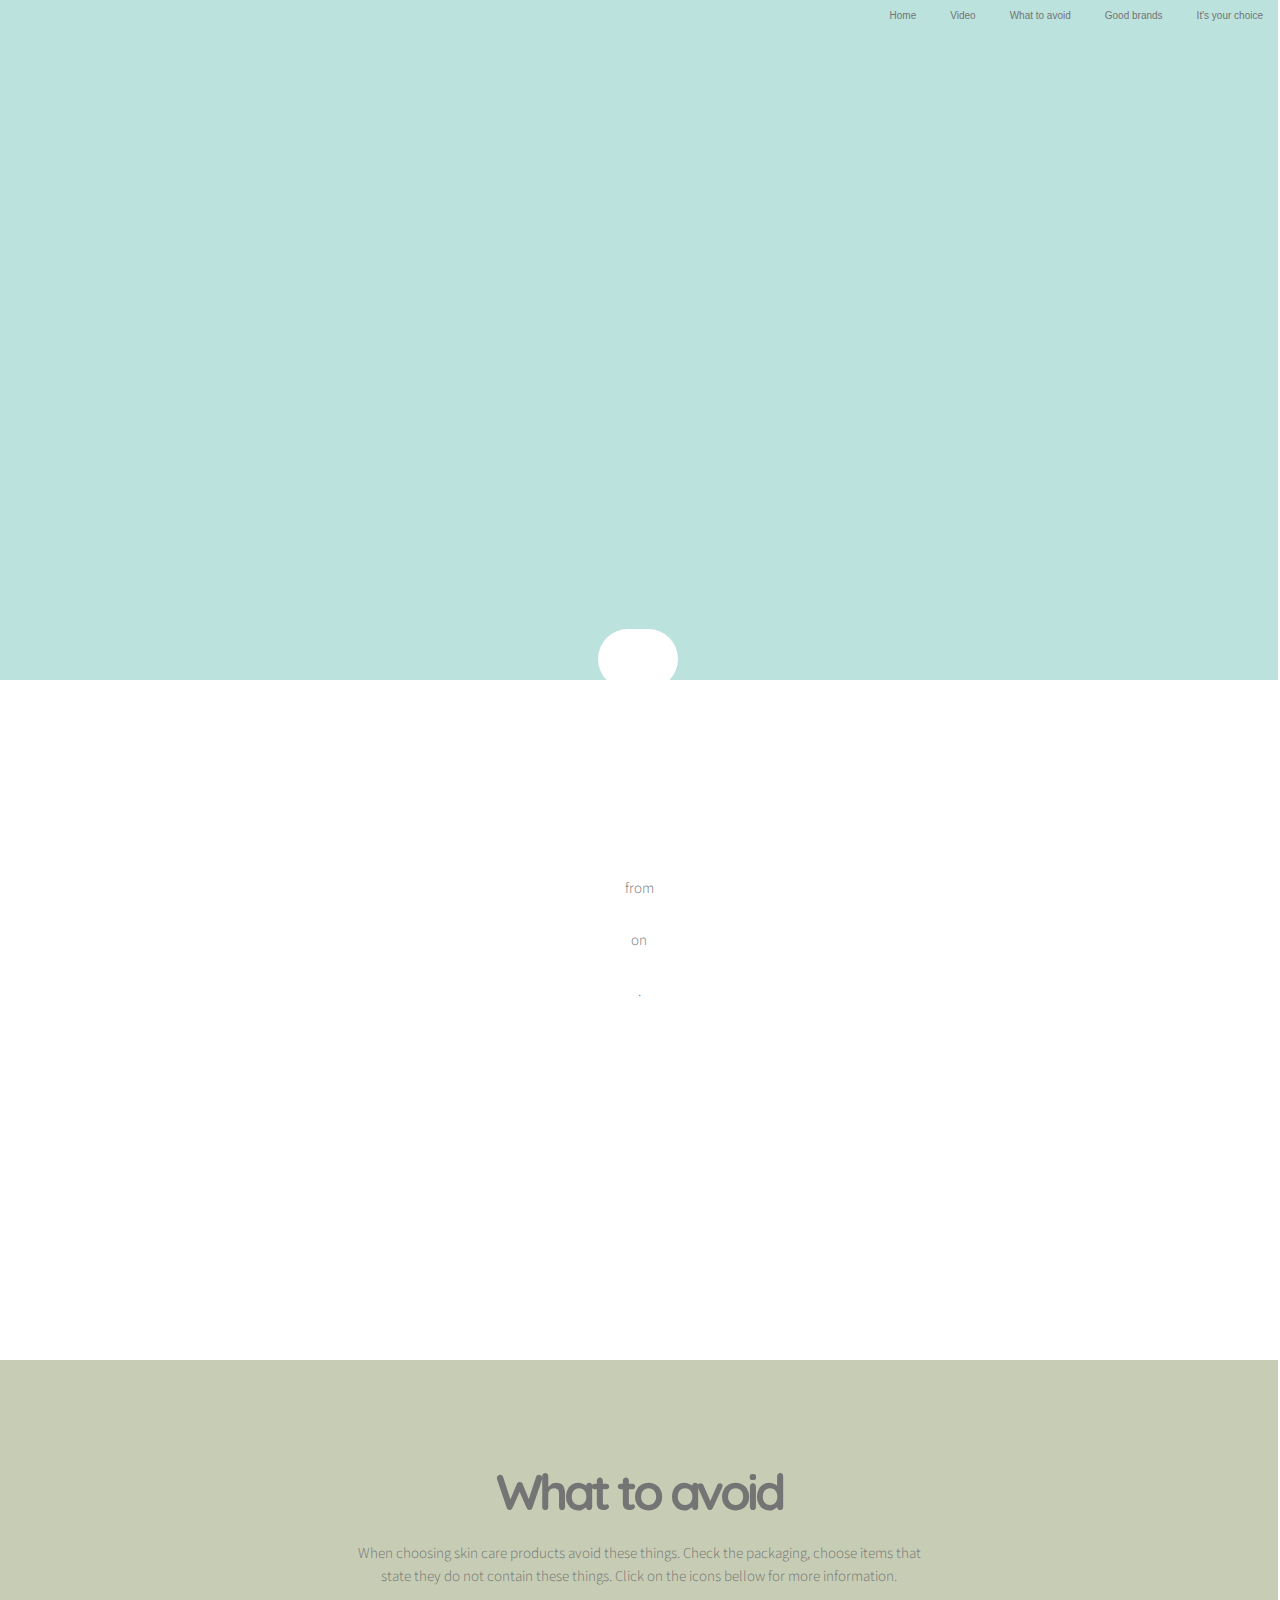
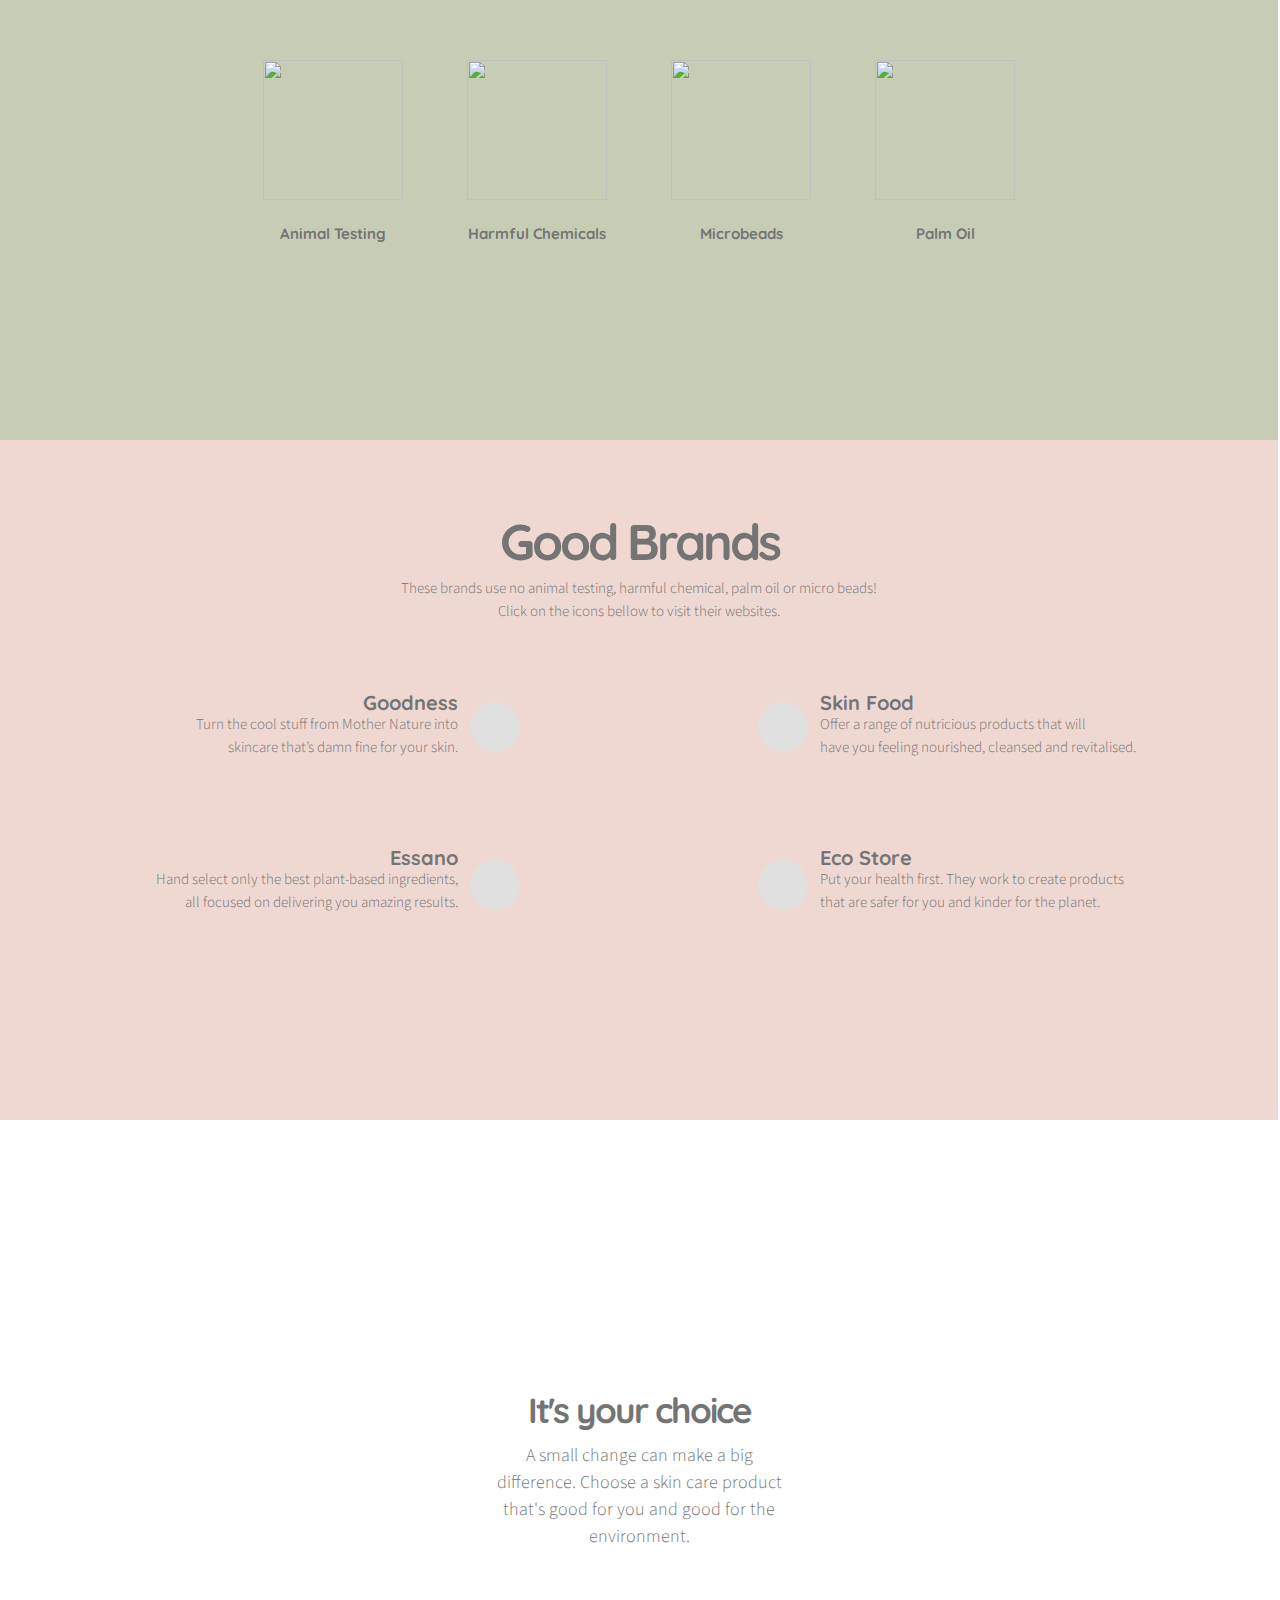
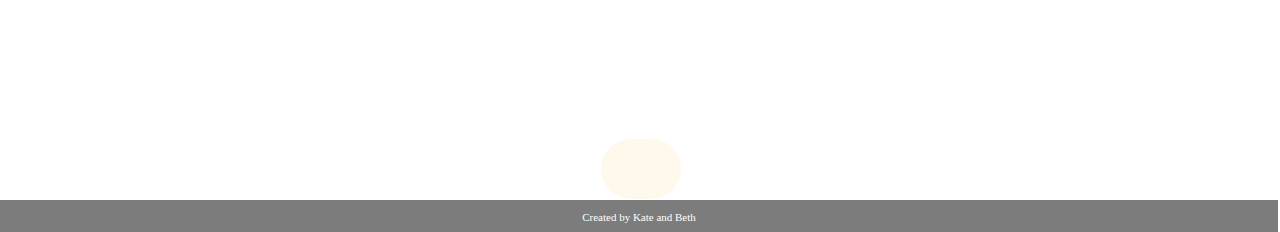
==== commit 6d627873: "Update index.html" ====
--- a/index.html
+++ b/index.html
@@ -88,7 +88,8 @@
     </section>
     <section id="b">
        
-   <video src="Video/Final%20Export.mp4" controls = "true"></video>
+   <iframe src="https://player.vimeo.com/video/168615791" width="760"  frameborder="0" webkitallowfullscreen mozallowfullscreen allowfullscreen></iframe>
+<p><a href="https://vimeo.com/168615791">How do you choose?</a> from <a href="https://vimeo.com/user42865999">Kate Bennett</a> on <a href="https://vimeo.com">Vimeo</a>.</p>
    <button class="bdownbutton"><a id="bdown" href="#c"> </a></button>
     </section>
     <section id="c">
